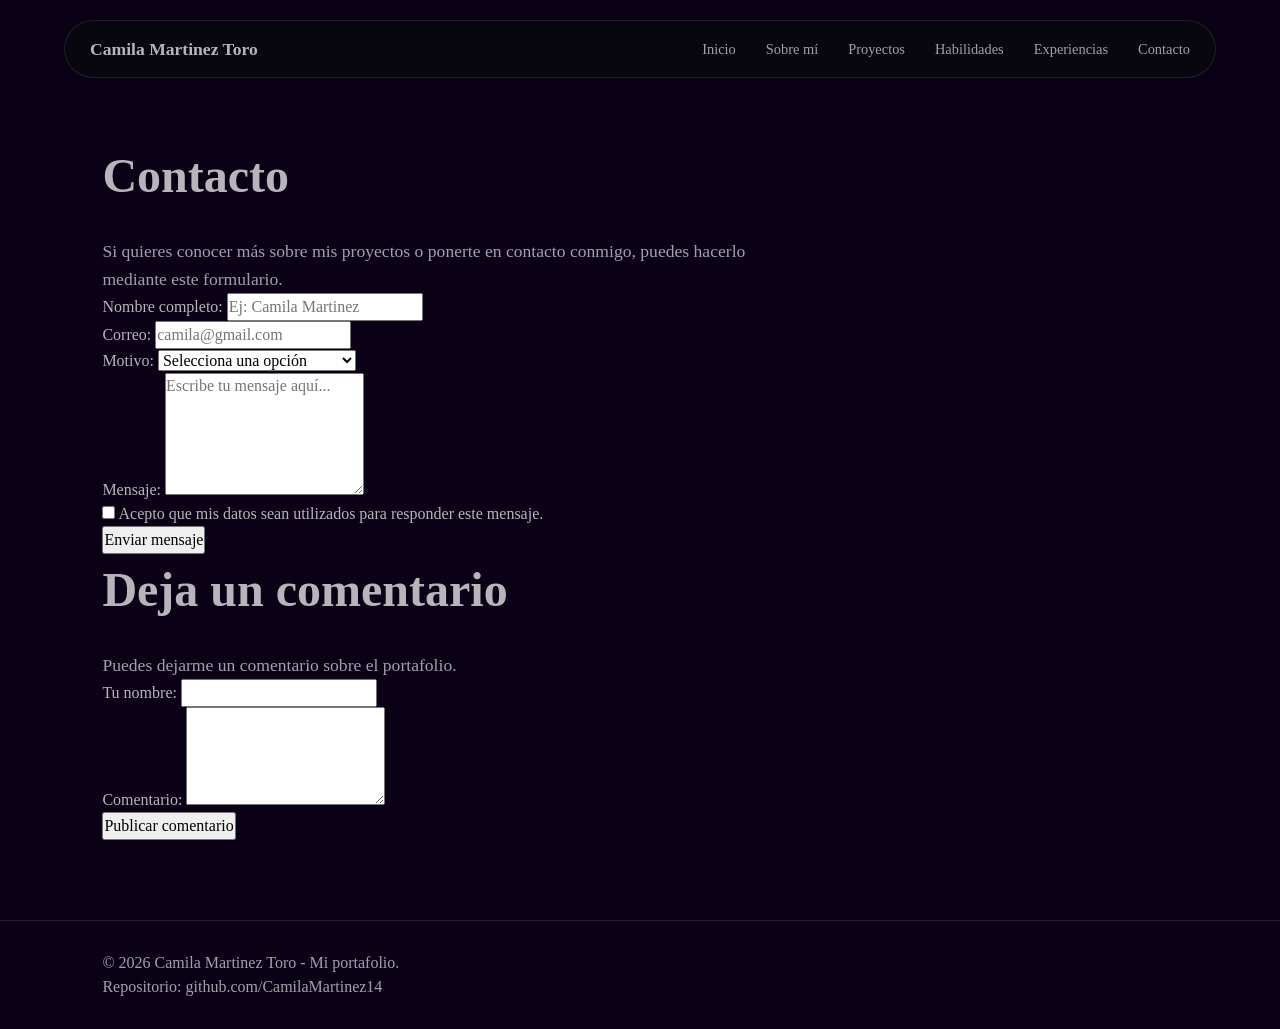
==== paginas/contacto.html @ 882b3614 "Organizacion de paginas y mejoras en inicio" ====
<!DOCTYPE html>
<html lang="es">

<head>
    <meta charset="UTF-8">
    <meta name="viewport" content="width=device-width, initial-scale=1.0">

    <title>Contacto | Camila Martinez Toro</title>
    <meta name="description" content="Página de contacto de Camila Martinez Toro">

    <link rel="stylesheet" href="../css/reset.css">
    <link rel="stylesheet" href="../css/style.css">
</head>

<body>

    <!-- Navegacion principal -->
    <header>
        <nav>
            <a href="../index.html" class="logo">Camila Martinez Toro</a>

            <ul>
                <li><a href="../index.html">Inicio</a></li>
                <li><a href="sobre_mi.html">Sobre mí</a></li>
                <li><a href="proyectos.html">Proyectos</a></li>
                <li><a href="habilidades.html">Habilidades</a></li>
                <li><a href="experiencias.html">Experiencias</a></li>
                <li><a href="contacto.html">Contacto</a></li>
            </ul>
        </nav>
    </header>

    <main>

        <!-- Contacto -->
        <section id="contacto">

            <h1>Contacto</h1>

            <p>
                Si quieres conocer más sobre mis proyectos o ponerte en contacto
                conmigo, puedes hacerlo mediante este formulario.
            </p>

            <!-- Formulario principal -->
            <form action="#" method="post">

                <div>
                    <label for="nombre">Nombre completo:</label>
                    <input type="text" id="nombre" name="nombre"
                        placeholder="Ej: Camila Martinez" required>
                </div>

                <div>
                    <label for="correo">Correo:</label>
                    <input type="email" id="correo" name="correo"
                        placeholder="camila@gmail.com" required>
                </div>

                <div>
                    <label for="motivo">Motivo:</label>

                    <select id="motivo" name="motivo" required>
                        <option value="" selected disabled>
                            Selecciona una opción
                        </option>
                        <option value="proyecto">Consulta sobre un proyecto</option>
                        <option value="trabajo">Quieres trabajar conmigo</option>
                        <option value="otro">Otro</option>
                    </select>
                </div>

                <div>
                    <label for="mensaje">Mensaje:</label>

                    <textarea id="mensaje" name="mensaje" rows="5"
                        placeholder="Escribe tu mensaje aquí..." required></textarea>
                </div>

                <div>
                    <input type="checkbox" id="privacidad" name="privacidad" required>

                    <label for="privacidad">
                        Acepto que mis datos sean utilizados para responder este mensaje.
                    </label>
                </div>

                <button type="submit">Enviar mensaje</button>

            </form>


            <!-- Comentarios -->
            <div>

                <h2>Deja un comentario</h2>

                <p>
                    Puedes dejarme un comentario sobre el portafolio.
                </p>

                <form action="#" method="post">

                    <div>
                        <label for="nombreComentario">Tu nombre:</label>
                        <input type="text" id="nombreComentario"
                            name="nombreComentario" required>
                    </div>

                    <div>
                        <label for="comentario">Comentario:</label>

                        <textarea id="comentario" name="comentario"
                            rows="4" required></textarea>
                    </div>

                    <button type="submit">Publicar comentario</button>

                </form>

            </div>

        </section>

    </main>


    <!-- Pie de pagina -->
    <footer>

        <p>
            &copy; 2026 Camila Martinez Toro - Mi portafolio.
        </p>

        <p>
            Repositorio:
            <a href="https://github.com/CamilaMartinez14" target="_blank" rel="noopener">
                github.com/CamilaMartinez14
            </a>
        </p>

    </footer>

    <script src="../js/script.js"></script>

</body>

</html>
---- css/style.css ----
/* ==============================
   CONFIGURACION GENERAL
   ============================== */

:root {
    --color-fondo: #0b0117;
    --color-texto: #f5f5f5bc;
    --color-secundario: #a1a1aa;
    --color-acento: #7c3aed;
    --color-acento-secundario: #c2a1d9de;
    --color-borde: rgba(255, 255, 255, 0.1);
}

/* Estilos principales de la pagina */
body {
    background-color: var(--color-fondo);
    color: var(--color-texto);
    font-family: Georgia, serif;
}

/* Contenedor principal */
main {
    width: 100%;
}


/* ==============================
   NAVEGACION
   ============================== */

/* Barra de navegacion */
header {
    position: fixed;
    top: 0;
    left: 0;
    width: 100%;
    z-index: 1000;
}

/* Contenedor de la navegacion */
nav {
    width: 90%;
    max-width: 1200px;
    margin: 20px auto;
    padding: 15px 25px;

    display: flex;
    justify-content: space-between;
    align-items: center;

    background: rgba(8, 9, 13, 0.7);
    border: 1px solid var(--color-borde);
    border-radius: 50px;
}

/* Nombre del portafolio */
.logo {
    font-size: 1.1rem;
    font-weight: bold;
}

/* Elementos del menu */
nav ul {
    display: flex;
    gap: 30px;
}

/* Enlaces del menu */
nav ul a {
    color: var(--color-secundario);
    font-size: 0.9rem;
}

/* Efecto al pasar el mouse */
nav ul a:hover {
    color: var(--color-texto);
}


/* ==============================
   PAGINA DE INICIO
   ============================== */

/* Portada principal */
#inicio {
    min-height: 100vh;
    padding: 100px 8% 80px;

    display: flex;
    flex-direction: column;
    justify-content: center;
}

/* Texto superior */
#inicio > p:first-child {
    color: var(--color-acento-secundario);
    font-size: 0.85rem;
    font-weight: bold;
    letter-spacing: 3px;
    margin-bottom: 25px;
}

/* Titulo principal */
#inicio h1 {
    max-width: 700px;
    font-size: 5rem;
    line-height: 1;
    margin-bottom: 35px;
}

/* Descripcion */
#inicio p:nth-of-type(2) {
    max-width: 600px;
    color: var(--color-secundario);
    font-size: 1.1rem;
    line-height: 1.8;
    margin-bottom: 35px;
}

/* Contenedor de los botones */
.botones-inicio {
    display: flex;
    gap: 15px;
}

/* Botones de inicio */
.botones-inicio a {
    padding: 14px 25px;
    border: 1px solid var(--color-borde);
    border-radius: 30px;
    background: rgba(255, 255, 255, 0.05);
}

/* Efecto de los botones */
.botones-inicio a:hover {
    background: var(--color-texto);
    color: var(--color-fondo);
}


/* ==============================
   SECCIONES
   ============================== */

/* Espacio general de las paginas */
section:not(#inicio) {
    min-height: 70vh;
    padding: 140px 8% 80px;
}

/* Titulos */
section:not(#inicio) h1,
section:not(#inicio) h2 {
    font-size: 3rem;
    margin-bottom: 25px;
}

/* Texto */
section:not(#inicio) p {
    color: var(--color-secundario);
    max-width: 650px;
    font-size: 1.1rem;
    line-height: 1.6;
}


/* ==============================
   footer
   ============================== */

/* Pie de pagina */
footer {
    padding: 30px 8%;
    border-top: 1px solid var(--color-borde);
    color: var(--color-secundario);
}
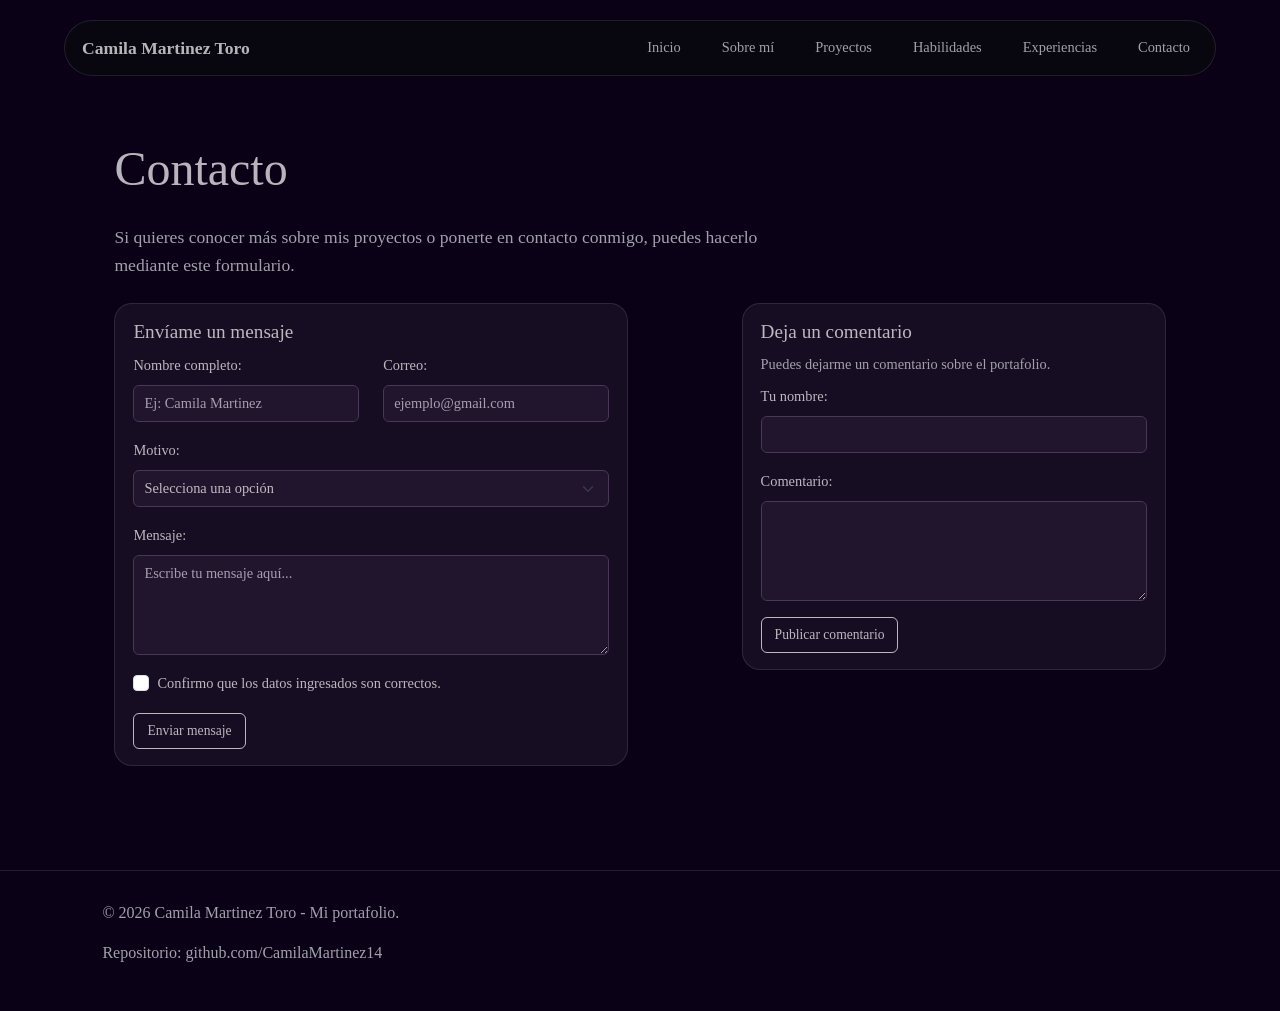
==== commit 224edddd: "Integracion de Bootstrap y mejoras visuales" ====
--- a/paginas/contacto.html
+++ b/paginas/contacto.html
@@ -9,6 +9,11 @@
     <meta name="description" content="Página de contacto de Camila Martinez Toro">
 
     <link rel="stylesheet" href="../css/reset.css">
+
+    <!-- Bootstrap -->
+    <link href="https://cdn.jsdelivr.net/npm/bootstrap@5.3.3/dist/css/bootstrap.min.css" rel="stylesheet">
+
+    <!-- Mis estilos -->
     <link rel="stylesheet" href="../css/style.css">
 </head>
 
@@ -16,110 +21,201 @@
 
     <!-- Navegacion principal -->
     <header>
-        <nav>
-            <a href="../index.html" class="logo">Camila Martinez Toro</a>
-
-            <ul>
-                <li><a href="../index.html">Inicio</a></li>
-                <li><a href="sobre_mi.html">Sobre mí</a></li>
-                <li><a href="proyectos.html">Proyectos</a></li>
-                <li><a href="habilidades.html">Habilidades</a></li>
-                <li><a href="experiencias.html">Experiencias</a></li>
-                <li><a href="contacto.html">Contacto</a></li>
-            </ul>
+        <nav class="navbar navbar-expand-md" aria-label="Navegación principal">
+            <div class="container">
+
+                <a class="navbar-brand logo" href="../index.html">
+                    Camila Martinez Toro
+                </a>
+
+                <!-- Boton para pantallas pequeñas -->
+                <button class="navbar-toggler" type="button"
+                    data-bs-toggle="collapse"
+                    data-bs-target="#menuPrincipal"
+                    aria-controls="menuPrincipal"
+                    aria-expanded="false"
+                    aria-label="Abrir menu">
+                    <span class="navbar-toggler-icon"></span>
+                </button>
+
+                <!-- Opciones del menu -->
+                <div class="collapse navbar-collapse" id="menuPrincipal">
+                    <ul class="navbar-nav ms-auto">
+                        <li class="nav-item">
+                            <a class="nav-link" href="../index.html">Inicio</a>
+                        </li>
+                        <li class="nav-item">
+                            <a class="nav-link" href="sobre_mi.html">Sobre mí</a>
+                        </li>
+                        <li class="nav-item">
+                            <a class="nav-link" href="proyectos.html">Proyectos</a>
+                        </li>
+                        <li class="nav-item">
+                            <a class="nav-link" href="habilidades.html">Habilidades</a>
+                        </li>
+                        <li class="nav-item">
+                            <a class="nav-link" href="experiencias.html">Experiencias</a>
+                        </li>
+                        <li class="nav-item">
+                            <a class="nav-link" href="contacto.html">Contacto</a>
+                        </li>
+                    </ul>
+                </div>
+
+            </div>
         </nav>
     </header>
 
+
     <main>
 
         <!-- Contacto -->
-        <section id="contacto">
-
-            <h1>Contacto</h1>
-
-            <p>
-                Si quieres conocer más sobre mis proyectos o ponerte en contacto
-                conmigo, puedes hacerlo mediante este formulario.
-            </p>
-
-            <!-- Formulario principal -->
-            <form action="#" method="post">
-
-                <div>
-                    <label for="nombre">Nombre completo:</label>
-                    <input type="text" id="nombre" name="nombre"
-                        placeholder="Ej: Camila Martinez" required>
+        <section id="contacto" aria-labelledby="titulo-contacto">
+            <div class="container">
+
+                <h1 id="titulo-contacto">Contacto</h1>
+
+                <p>
+                    Si quieres conocer más sobre mis proyectos o ponerte en contacto
+                    conmigo, puedes hacerlo mediante este formulario.
+                </p>
+
+                <!-- Formularios -->
+                <div class="row mt-4 justify-content-between">
+
+                    <!-- Formulario de contacto -->
+                    <div class="col-lg-6 mb-4">
+                        <div class="card">
+                            <div class="card-body">
+
+                                <h2 class="card-title">Envíame un mensaje</h2>
+
+                                <form action="#" method="post">
+                                    <div class="row">
+
+                                        <div class="col-md-6 mb-3">
+                                            <label for="nombre" class="form-label">
+                                                Nombre completo:
+                                            </label>
+                                            <input type="text" class="form-control"
+                                                id="nombre" name="nombre"
+                                                placeholder="Ej: Camila Martinez" required>
+                                        </div>
+
+                                        <div class="col-md-6 mb-3">
+                                            <label for="correo" class="form-label">
+                                                Correo:
+                                            </label>
+                                            <input type="email" class="form-control"
+                                                id="correo" name="correo"
+                                                placeholder="ejemplo@gmail.com" required>
+                                        </div>
+
+                                        <div class="col-12 mb-3">
+                                            <label for="motivo" class="form-label">
+                                                Motivo:
+                                            </label>
+
+                                            <select class="form-select" id="motivo" name="motivo" required>
+                                                <option value="" selected disabled>
+                                                    Selecciona una opción
+                                                </option>
+                                                <option value="proyecto">
+                                                    Consulta sobre un proyecto
+                                                </option>
+                                                <option value="trabajo">
+                                                    Interesado en crear un proyecto de trabajo
+                                                </option>
+                                                <option value="otro">
+                                                    Otro
+                                                </option>
+                                            </select>
+                                        </div>
+
+                                        <div class="col-12 mb-3">
+                                            <label for="mensaje" class="form-label">
+                                                Mensaje:
+                                            </label>
+                                            <textarea class="form-control"
+                                                id="mensaje" name="mensaje"
+                                                rows="5"
+                                                placeholder="Escribe tu mensaje aquí..."
+                                                required></textarea>
+                                        </div>
+
+                                        <div class="col-12 mb-3">
+                                            <div class="form-check">
+                                                <input class="form-check-input"
+                                                    type="checkbox"
+                                                    id="confirmacion"
+                                                    name="confirmacion"
+                                                    required>
+
+                                                <label class="form-check-label" for="confirmacion">
+                                                    Confirmo que los datos ingresados son correctos.
+                                                </label>
+                                            </div>
+                                        </div>
+
+                                        <div class="col-12">
+                                            <button type="submit" class="btn btn-outline-light">
+                                                Enviar mensaje
+                                            </button>
+                                        </div>
+
+                                    </div>
+                                </form>
+
+                            </div>
+                        </div>
+                    </div>
+
+
+                    <!-- Comentarios -->
+                    <div class="col-lg-5 mb-4">
+                        <div class="card">
+                            <div class="card-body">
+
+                                <h2 class="card-title">Deja un comentario</h2>
+
+                                <p class="card-text">
+                                    Puedes dejarme un comentario sobre el portafolio.
+                                </p>
+
+                                <form action="#" method="post">
+
+                                    <div class="mb-3">
+                                        <label for="nombreComentario" class="form-label">
+                                            Tu nombre:
+                                        </label>
+                                        <input type="text" class="form-control"
+                                            id="nombreComentario"
+                                            name="nombreComentario" required>
+                                    </div>
+
+                                    <div class="mb-3">
+                                        <label for="comentario" class="form-label">
+                                            Comentario:
+                                        </label>
+                                        <textarea class="form-control"
+                                            id="comentario"
+                                            name="comentario"
+                                            rows="4" required></textarea>
+                                    </div>
+
+                                    <button type="submit" class="btn btn-outline-light">
+                                        Publicar comentario
+                                    </button>
+
+                                </form>
+
+                            </div>
+                        </div>
+                    </div>
+
                 </div>
 
-                <div>
-                    <label for="correo">Correo:</label>
-                    <input type="email" id="correo" name="correo"
-                        placeholder="camila@gmail.com" required>
-                </div>
-
-                <div>
-                    <label for="motivo">Motivo:</label>
-
-                    <select id="motivo" name="motivo" required>
-                        <option value="" selected disabled>
-                            Selecciona una opción
-                        </option>
-                        <option value="proyecto">Consulta sobre un proyecto</option>
-                        <option value="trabajo">Quieres trabajar conmigo</option>
-                        <option value="otro">Otro</option>
-                    </select>
-                </div>
-
-                <div>
-                    <label for="mensaje">Mensaje:</label>
-
-                    <textarea id="mensaje" name="mensaje" rows="5"
-                        placeholder="Escribe tu mensaje aquí..." required></textarea>
-                </div>
-
-                <div>
-                    <input type="checkbox" id="privacidad" name="privacidad" required>
-
-                    <label for="privacidad">
-                        Acepto que mis datos sean utilizados para responder este mensaje.
-                    </label>
-                </div>
-
-                <button type="submit">Enviar mensaje</button>
-
-            </form>
-
-
-            <!-- Comentarios -->
-            <div>
-
-                <h2>Deja un comentario</h2>
-
-                <p>
-                    Puedes dejarme un comentario sobre el portafolio.
-                </p>
-
-                <form action="#" method="post">
-
-                    <div>
-                        <label for="nombreComentario">Tu nombre:</label>
-                        <input type="text" id="nombreComentario"
-                            name="nombreComentario" required>
-                    </div>
-
-                    <div>
-                        <label for="comentario">Comentario:</label>
-
-                        <textarea id="comentario" name="comentario"
-                            rows="4" required></textarea>
-                    </div>
-
-                    <button type="submit">Publicar comentario</button>
-
-                </form>
-
             </div>
-
         </section>
 
     </main>
@@ -127,20 +223,23 @@
 
     <!-- Pie de pagina -->
     <footer>
-
-        <p>
-            &copy; 2026 Camila Martinez Toro - Mi portafolio.
-        </p>
+        <p>&copy; 2026 Camila Martinez Toro - Mi portafolio.</p>
 
         <p>
             Repositorio:
-            <a href="https://github.com/CamilaMartinez14" target="_blank" rel="noopener">
+            <a href="https://github.com/CamilaMartinez14"
+                target="_blank"
+                rel="noopener">
                 github.com/CamilaMartinez14
             </a>
         </p>
-
     </footer>
 
+
+    <!-- JavaScript de Bootstrap -->
+    <script src="https://cdn.jsdelivr.net/npm/bootstrap@5.3.3/dist/js/bootstrap.bundle.min.js"></script>
+
+    <!-- Mi JavaScript -->
     <script src="../js/script.js"></script>
 
 </body>
--- a/css/style.css
+++ b/css/style.css
@@ -55,11 +55,13 @@
 
 /* Nombre del portafolio */
 .logo {
+    color: var(--color-texto);
     font-size: 1.1rem;
     font-weight: bold;
-}
-
-/* Elementos del menu */
+    text-decoration: none;
+}
+
+/* Menu de las paginas */
 nav ul {
     display: flex;
     gap: 30px;
@@ -69,10 +71,40 @@
 nav ul a {
     color: var(--color-secundario);
     font-size: 0.9rem;
+    text-decoration: none;
 }
 
 /* Efecto al pasar el mouse */
 nav ul a:hover {
+    color: var(--color-texto);
+}
+
+
+/* ==============================
+   NAVEGACION CON BOOTSTRAP
+   ============================== */
+
+/* Nombre en la barra Bootstrap */
+.navbar .navbar-brand {
+    color: var(--color-texto);
+}
+
+.navbar .navbar-brand:hover {
+    color: var(--color-texto);
+}
+
+/* Espacio entre las opciones */
+.navbar-nav {
+    gap: 25px;
+}
+
+/* Enlaces de Bootstrap */
+.navbar .nav-link {
+    color: var(--color-secundario);
+    font-size: 0.9rem;
+}
+
+.navbar .nav-link:hover {
     color: var(--color-texto);
 }
 
@@ -126,9 +158,14 @@
 /* Botones de inicio */
 .botones-inicio a {
     padding: 14px 25px;
+
     border: 1px solid var(--color-borde);
     border-radius: 30px;
+
     background: rgba(255, 255, 255, 0.05);
+
+    color: var(--color-texto);
+    text-decoration: none;
 }
 
 /* Efecto de los botones */
@@ -148,14 +185,13 @@
     padding: 140px 8% 80px;
 }
 
-/* Titulos */
-section:not(#inicio) h1,
-section:not(#inicio) h2 {
+/* Titulo principal de las paginas */
+section:not(#inicio) h1 {
     font-size: 3rem;
     margin-bottom: 25px;
 }
 
-/* Texto */
+/* Texto de las paginas */
 section:not(#inicio) p {
     color: var(--color-secundario);
     max-width: 650px;
@@ -165,12 +201,174 @@
 
 
 /* ==============================
-   footer
-   ============================== */
-
-/* Pie de pagina */
+   TARJETAS
+   ============================== */
+
+/* Tarjetas de proyectos y habilidades */
+.card {
+    background: rgba(255, 255, 255, 0.05);
+    border: 1px solid var(--color-borde);
+    border-radius: 18px;
+    color: var(--color-texto);
+}
+
+/* Espacio dentro de las tarjetas */
+.card-body {
+    padding: 18px 20px;
+}
+
+/* Titulo de las tarjetas */
+.card-title {
+    color: var(--color-texto);
+    font-size: 1.35rem;
+    margin-bottom: 10px;
+}
+
+/* Texto de las tarjetas */
+.card .card-text {
+    color: var(--color-secundario);
+    font-size: 1rem;
+    line-height: 1.5;
+    margin-bottom: 8px;
+}
+
+
+/* ==============================
+   CONTACTO
+   ============================== */
+
+/* Tamaño de los formularios */
+#contacto .row {
+    max-width: 1100px;
+    
+}
+
+/* Tarjetas del contacto */
+#contacto .card {
+    background: rgba(255, 255, 255, 0.05);
+    border: 1px solid var(--color-borde);
+    border-radius: 18px;
+    color: var(--color-texto);
+}
+
+/* Espacio dentro de las tarjetas */
+#contacto .card-body {
+    padding: 16px 18px;
+}
+
+/* Titulo de los formularios */
+#contacto .card-title {
+    color: var(--color-texto);
+    font-size: 1.2rem;
+    margin-bottom: 10px;
+}
+
+/* Texto de la tarjeta */
+#contacto .card-text {
+    color: var(--color-secundario);
+    font-size: 0.9rem;
+}
+
+/* Etiquetas del formulario */
+#contacto .form-label,
+#contacto .form-check-label {
+    color: var(--color-texto);
+    font-size: 0.9rem;
+}
+
+/* Campos del formulario */
+#contacto .form-control,
+#contacto .form-select {
+    background-color: #21152d;
+    color: var(--color-texto);
+    border: 1px solid #4a3658;
+    font-size: 0.9rem;
+    padding: 7px 10px;
+}
+
+/* Texto de ejemplo dentro de los campos */
+#contacto .form-control::placeholder {
+    color: #a99caf;
+}
+
+/* Opciones del motivo */
+#contacto .form-select option {
+    background-color: #21152d;
+    color: var(--color-texto);
+}
+
+/* Cuando seleccionamos un campo */
+#contacto .form-control:focus,
+#contacto .form-select:focus {
+    background-color: #291a36;
+    color: var(--color-texto);
+    border-color: var(--color-acento-secundario);
+    box-shadow: none;
+}
+
+/* Tamaño de los mensajes */
+#contacto textarea {
+    max-height: 100px;
+}
+
+/* Botones del formulario */
+#contacto .btn {
+    background: transparent;
+    color: var(--color-texto);
+    border: 1px solid var(--color-texto);
+    font-size: 0.85rem;
+    padding: 7px 13px;
+}
+
+/* Efecto de los botones */
+#contacto .btn:hover {
+    background: var(--color-texto);
+    color: var(--color-fondo);
+}
+
+
+/* ==============================
+   PIE DE PAGINA
+   ============================== */
+
+/* Estilos del pie de pagina */
 footer {
     padding: 30px 8%;
     border-top: 1px solid var(--color-borde);
     color: var(--color-secundario);
+}
+
+/* Enlace del repositorio */
+footer a {
+    color: var(--color-secundario);
+    text-decoration: none;
+}
+
+footer a:hover {
+    color: var(--color-texto);
+}
+
+
+/* ==============================
+   PANTALLAS PEQUEÑAS
+   ============================== */
+
+@media (max-width: 768px) {
+
+    /* Titulo de inicio */
+    #inicio h1 {
+        font-size: 3.5rem;
+    }
+
+    /* Botones uno debajo del otro */
+    .botones-inicio {
+        flex-direction: column;
+        align-items: flex-start;
+    }
+
+    /* Espacio de las paginas */
+    section:not(#inicio) {
+        padding: 130px 6% 60px;
+    }
+
 }
